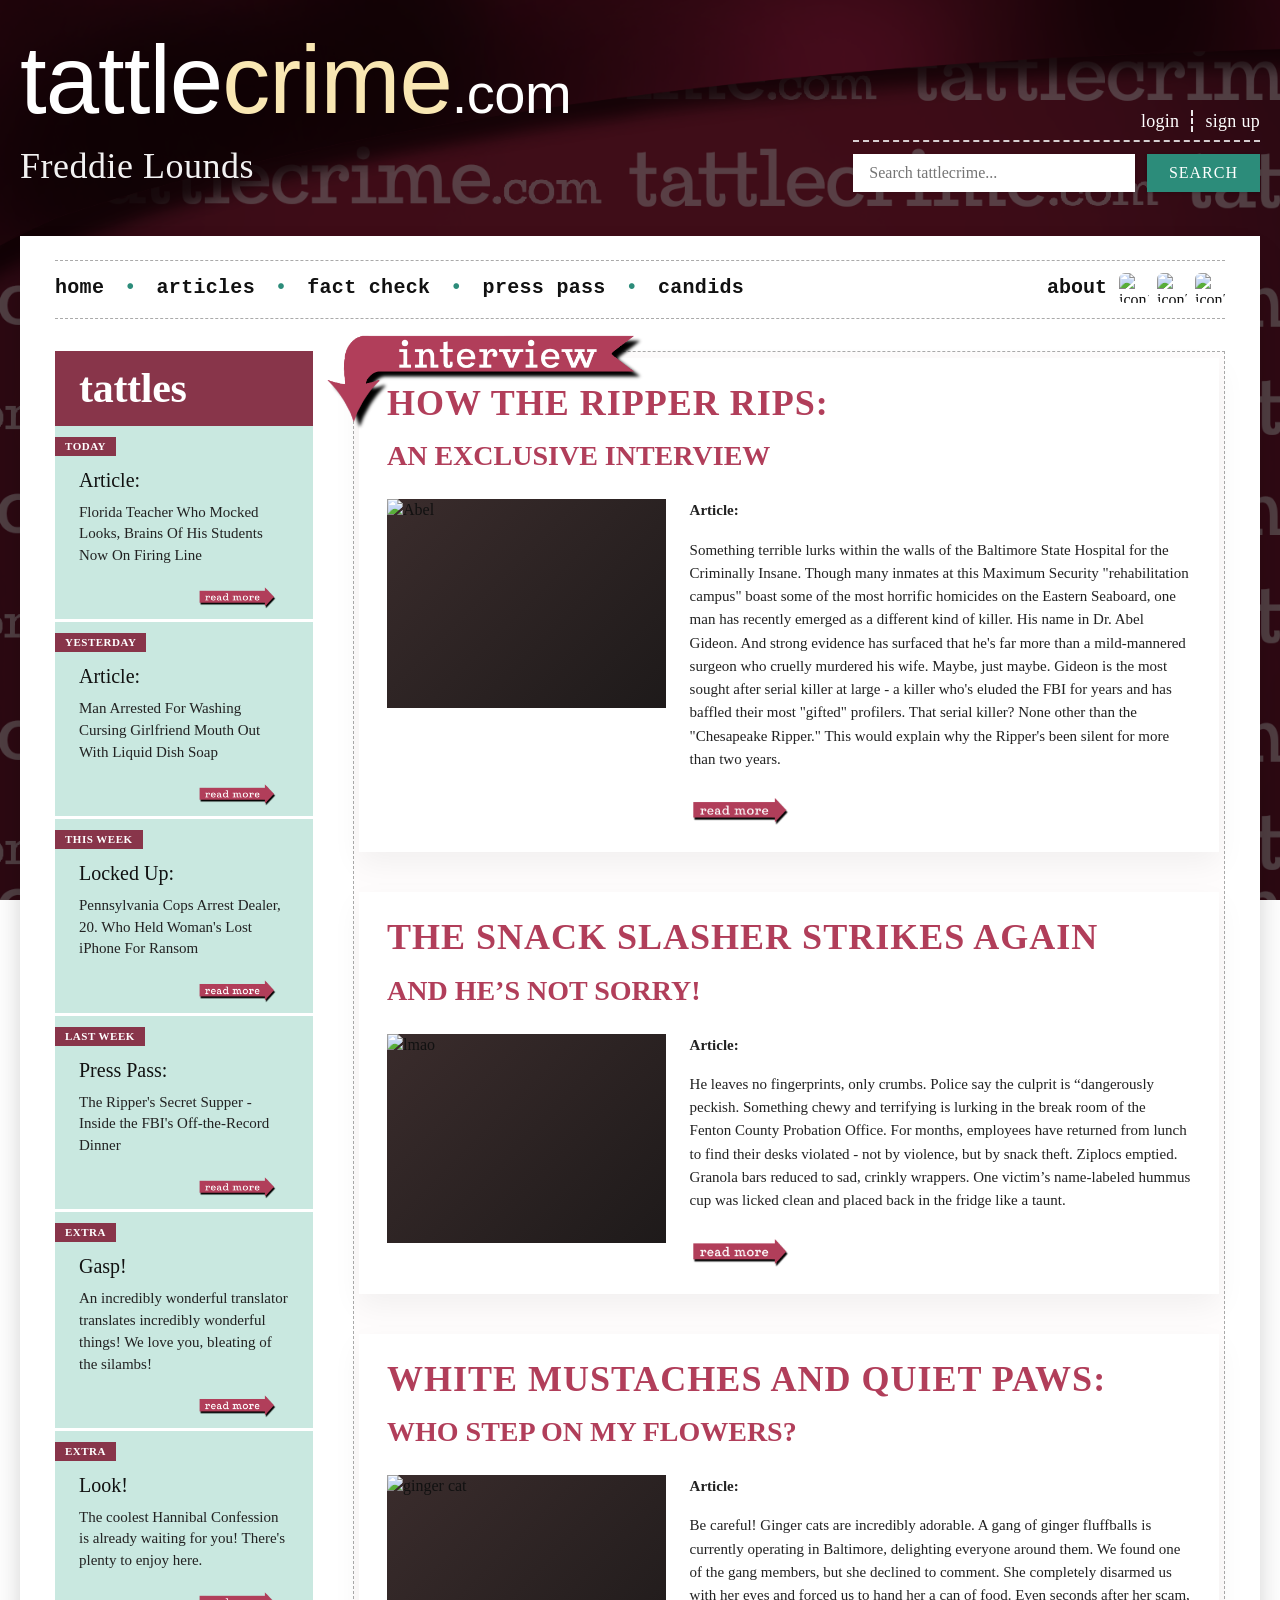
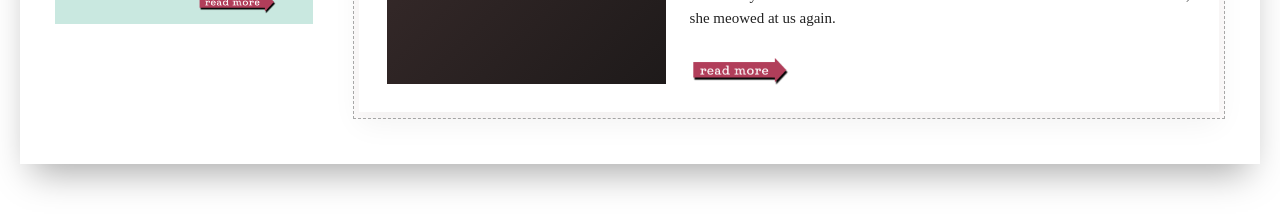
==== index.html @ 9f1c2c2a "Update index.html" ====
<!DOCTYPE html>
<html lang="en">
<head>
    <meta charset="UTF-8">
    <meta name="viewport" content="width=device-width, initial-scale=1.0, user-scalable=yes">
    <title>tattlecrime - Freddie Lounds</title>
    <link rel="icon" type="image/png" href="assets/images/фавиконка.png">
    <link rel="stylesheet" href="style.css">
</head>
<body>

<div class="container">
    <div class="hero-area">
        <div class="hero-flex">
            <div class="brand-section">
                <div class="main-logo">
                    <span class="tattle">tattle</span><span class="crime">crime</span><span class="small-dotcom">.com</span>
                </div>
                <div class="freddie">Freddie Lounds</div>
            </div>
            <div class="user-area">
                <div class="auth-wrapper">
                    <div class="auth-links">
                        <a href="#" id="loginLink">login</a>
                        <span class="vert-dashed" aria-hidden="true"></span>
                        <a href="#" id="signupLink">sign up</a>
                    </div>
                    <div class="auth-underline"></div>
                </div>
                <div class="search-wrapper">
                    <input type="text" class="search-input" placeholder="Search tattlecrime...">
                    <button class="search-btn">SEARCH</button>
                </div>
            </div>
        </div>
    </div>

    <div class="main-card">
        <div class="main-content">
            <div class="top-nav">
                <div class="nav-container">
                    <ul class="nav-links">
                    <li><a href="index.html">home</a></li>
                    <li><a href="articles.html">articles</a></li>
                    <li><a href="fact-check.html">fact check</a></li>
                    <li><a href="press-pass.html">press pass</a></li>
                    <li><a href="candids.html">candids</a></li>
                    </ul>
                    <div class="nav-about">
                        <a href="about.html">about</a>
                        <div class="about-icons">
                            <img src="https://i.pinimg.com/736x/1b/99/b0/1b99b01522fa3359e3e13497f5121773.jpg" alt="icon1">
                            <img src="https://i.pinimg.com/736x/94/68/15/946815f30e42ae74087c273a7ba87dbc.jpg" alt="icon2">
                            <img src="https://i.pinimg.com/736x/0c/ff/4f/0cff4f6ef3db98b8109e8c72e402f188.jpg" alt="icon3">
                        </div>
                    </div>
                </div>
            </div>

            <div class="two-columns">
                <aside class="tattles-side">
                    <div class="tattle-feed">
                        <div class="tattle-feed-header">tattles</div>
                        <div class="mini-tattle-grid">
                            <div class="tattle-item">
                                <div class="tattle-badge">today</div>
                                <div class="tattle-title">Article:</div>
                                <div class="tattle-desc">Florida Teacher Who Mocked Looks, Brains Of His Students Now On Firing Line</div>
                                <div class="tattle-meta">
                                    <a href="https://www.thesmokinggun.com/buster/florida/florida-teacher-mocks-students-768562" target="_blank" rel="noopener noreferrer" class="arrow-link"><img class="arrow-readmore" src="assets/images/СтрелкаЧитатьДалее.png" alt="Read more"></a>
                                </div>
                            </div>
                            <div class="tattle-item">
                                <div class="tattle-badge">yesterday</div>
                                <div class="tattle-title">Article:</div>
                                <div class="tattle-desc">Man Arrested For Washing Cursing Girlfriend Mouth Out With Liquid Dish Soap</div>
                                <div class="tattle-meta">
                                    <a href="https://www.thesmokinggun.com/buster/domestic-abuse/man-busted-for-soap-attack-546091" target="_blank" rel="noopener noreferrer" class="arrow-link"><img class="arrow-readmore" src="assets/images/СтрелкаЧитатьДалее.png" alt="Read more"></a>
                                </div>
                            </div>
                            <div class="tattle-item">
                                <div class="tattle-badge">this week</div>
                                <div class="tattle-title">Locked Up:</div>
                                <div class="tattle-desc">Pennsylvania Cops Arrest Dealer, 20. Who Held Woman's Lost iPhone For Ransom</div>
                                <div class="tattle-meta">
                                    <a href="https://www.thesmokinggun.com/buster/iphone-held-for-ransom-687341" target="_blank" rel="noopener noreferrer" class="arrow-link"><img class="arrow-readmore" src="assets/images/СтрелкаЧитатьДалее.png" alt="Read more"></a>
                                </div>
                            </div>
                            <div class="tattle-item">
                                <div class="tattle-badge">last week</div>
                                <div class="tattle-title">Press Pass:</div>
                                <div class="tattle-desc">The Ripper's Secret Supper - Inside the FBI's Off-the-Record Dinner</div>
                                <div class="tattle-meta">
                                    <a href="https://i.pinimg.com/736x/e5/ea/7c/e5ea7c48233acbc7dee3166dbff428d1.jpg" target="_blank" rel="noopener noreferrer" class="arrow-link"><img class="arrow-readmore" src="assets/images/СтрелкаЧитатьДалее.png" alt="Read more"></a>
                                </div>
                            </div>
                            <div class="tattle-item">
                                <div class="tattle-badge">extra</div>
                                <div class="tattle-title">Gasp!</div>
                                <div class="tattle-desc">An incredibly wonderful translator translates incredibly wonderful things! We love you, bleating of the silambs!</div>
                                <div class="tattle-meta">
                                    <a href="https://t.me/lecterpurr" target="_blank" rel="noopener noreferrer" class="arrow-link"><img class="arrow-readmore" src="assets/images/СтрелкаЧитатьДалее.png" alt="Read more"></a>
                                </div>
                            </div>
                            <div class="tattle-item">
                                <div class="tattle-badge">extra</div>
                                <div class="tattle-title">Look!</div>
                                <div class="tattle-desc">The coolest Hannibal Confession is already waiting for you! There's plenty to enjoy here.</div>
                                <div class="tattle-meta">
                                    <a href="https://t.me/hannibalek" target="_blank" rel="noopener noreferrer" class="arrow-link"><img class="arrow-readmore" src="assets/images/СтрелкаЧитатьДалее.png" alt="Read more"></a>
                                </div>
                            </div>
                        </div>
                    </div>
                </aside>

                <div class="interview-main">
                    <div class="interview-card">
                        <img class="interview-stamp" src="assets/images/СтрелкаИнтервью.png" alt="Interview stamp">
                        <div class="interview-header">
                            <div class="interview-ripper">HOW THE RIPPER RIPS:</div>
                            <div class="interview-subhead">AN EXCLUSIVE INTERVIEW</div>
                        </div>
                        <div class="interview-two-columns">
                            <div class="interview-photo">
                                <div class="interview-photo-placeholder">
                                    <img src="https://m.media-amazon.com/images/M/MV5BMjMyMjkzODMyN15BMl5BanBnXkFtZTgwNzgxMjgzMjE@._V1_FMjpg_UX1000_.jpg" alt="Abel">
                                </div>
                            </div>
                            <div class="interview-text-content">
                                <div class="interview-body">
                                    <p><b>Article:</b></p>
                                    <p>Something terrible lurks within the walls of the Baltimore State Hospital for the Criminally Insane. Though many inmates at this Maximum Security "rehabilitation campus" boast some of the most horrific homicides on the Eastern Seaboard, one man has recently emerged as a different kind of killer. His name in Dr. Abel Gideon. And strong evidence has surfaced that he's far more than a mild-mannered surgeon who cruelly murdered his wife. Maybe, just maybe. Gideon is the most sought after serial killer at large - a killer who's eluded the FBI for years and has baffled their most "gifted" profilers. That serial killer? None other than the "Chesapeake Ripper." This would explain why the Ripper's been silent for more than two years.</p>
                                    <a href="#" class="read-more arrow-link"><img class="arrow-readmore" src="assets/images/СтрелкаЧитатьДалее.png" alt="Read full story"></a>
                                </div>
                            </div>
                        </div>
                    </div>
                    <div class="interview-card">
                        <div class="interview-header">
                            <div class="interview-ripper">THE SNACK SLASHER STRIKES AGAIN</div>
                            <div class="interview-subhead">AND HE’S NOT SORRY!</div>
                        </div>
                        <div class="interview-two-columns">
                            <div class="interview-photo">
                                <div class="interview-photo-placeholder">
                                    <img src="https://i.pinimg.com/1200x/63/76/5e/63765e2ff710f24854427f5236c27b6b.jpg" alt="lmao">
                                </div>
                            </div>
                            <div class="interview-text-content">
                                <div class="interview-body">
                                    <p><b>Article:</b></p>
                                    <p>He leaves no fingerprints, only crumbs. Police say the culprit is “dangerously peckish. Something chewy and terrifying is lurking in the break room of the Fenton County Probation Office. For months, employees have returned from lunch to find their desks violated - not by violence, but by snack theft. Ziplocs emptied. Granola bars reduced to sad, crinkly wrappers. One victim’s name-labeled hummus cup was licked clean and placed back in the fridge like a taunt.</p>
                                    <a href="#" class="read-more arrow-link"><img class="arrow-readmore" src="assets/images/СтрелкаЧитатьДалее.png" alt="Read full story"></a>
                                </div>
                            </div>
                        </div>
                    </div>
                    <div class="interview-card">
                        <div class="interview-header">
                            <div class="interview-ripper">WHITE MUSTACHES AND QUIET PAWS:</div>
                            <div class="interview-subhead">WHO STEP ON MY FLOWERS?</div>
                        </div>
                        <div class="interview-two-columns">
                            <div class="interview-photo">
                                <div class="interview-photo-placeholder">
                                    <img src="https://i.pinimg.com/736x/4e/80/75/4e8075863f6fd8325c39852b2df781ad.jpg" alt="ginger cat">
                                </div>
                            </div>
                            <div class="interview-text-content">
                                <div class="interview-body">
                                    <p><b>Article:</b></p>
                                    <p>Be careful! Ginger cats are incredibly adorable. A gang of ginger fluffballs is currently operating in Baltimore, delighting everyone around them. We found one of the gang members, but she declined to comment. She completely disarmed us with her eyes and forced us to hand her a can of food. Even seconds after her scam, she meowed at us again.</p>
                                    <a href="#" class="read-more arrow-link"><img class="arrow-readmore" src="assets/images/СтрелкаЧитатьДалее.png" alt="Read full story"></a>
                                </div>
                            </div>
                        </div>
                    </div>
                </div>
            </div>
        </div>
    </div>
</div>

<div id="authModal" class="modal">
    <div class="modal-content">
        <span class="close-modal">&times;</span>
        <h2 id="modalTitle">Login</h2>
        <form id="authForm">
            <input type="text" id="modalUsername" placeholder="Username" autocomplete="off" required>
            <input type="password" id="modalPassword" placeholder="Password" required>
            <div id="confirmPasswordGroup" style="display: none;">
                <input type="password" id="modalConfirmPassword" placeholder="Confirm Password">
            </div>
            <button type="submit" id="modalSubmitBtn">Login</button>
        </form>
    </div>
</div>
<script src="script.js"></script>
</body>
</html>
---- style.css ----
* {
    margin: 0;
    padding: 0;
    box-sizing: border-box;
}

@import url('https://fonts.googleapis.com/css2?family=Cabin+Condensed:wght@400;500;600;700&family=Merriweather:ital,wght@0,300;0,400;0,700;0,900;1,300;1,400;1,700;1,900&display=swap');
@import url('https://fonts.googleapis.com/css2?family=Courier+Prime:ital,wght@0,400;0,700;1,400;1,700&display=swap');

body {
    background-image: url('assets/images/ajy.png');
    background-size: cover;
    background-repeat: no-repeat;
    background-attachment: fixed;
    background-position: center;
    position: relative;
    font-family: 'Merriweather', Georgia, serif;
    font-weight: 400;
    line-height: 1.4;
    color: #111;
}

body::before {
    content: "";
    position: fixed;
    top: 0;
    left: 0;
    width: 100%;
    height: 100%;
    background-color: rgba(0, 0, 0, 0.55);
    z-index: 0;
    pointer-events: none;
}

.container,
.hero-area,
.main-card,
.top-nav,
.interview-main,
.tattle-feed {
    position: relative;
    z-index: 1;
}

.container {
    max-width: 1500px;
    margin: 0 auto;
    padding: 0 20px;
}

.hero-area {
    margin-top: 16px;
    margin-bottom: 20px;
    padding: 16px 0 20px 0;
}

.hero-flex {
    display: flex;
    justify-content: space-between;
    align-items: flex-end;
    flex-wrap: wrap;
    gap: 20px;
}

.brand-section {
    flex: 2;
    min-width: 240px;
}

.main-logo {
    margin-bottom: 8px;
    font-family: 'Cabin Condensed', sans-serif;
    font-weight: 400;
    white-space: nowrap;
}

.main-logo .tattle {
    font-size: 96px;
    color: white;
    letter-spacing: -1px;
    line-height: 1;
}

.main-logo .crime {
    font-size: 96px;
    color: #f9e7b3;
    letter-spacing: -1px;
    line-height: 1;
}

.main-logo .small-dotcom {
    font-size: 56px;
    font-weight: 400;
    color: white;
    letter-spacing: -0.5px;
}

.freddie {
    font-size: 36px;
    font-weight: 400;
    color: white;
    letter-spacing: 0.5px;
    margin-top: 4px;
    opacity: 0.95;
    font-family: 'Merriweather', Georgia, serif;
}

.user-area {
    flex: 1;
    min-width: 280px;
    text-align: right;
    display: flex;
    flex-direction: column;
    justify-content: flex-end;
}

.auth-wrapper {
    width: 100%;
    margin-bottom: 12px;
}

.auth-links {
    font-size: 18px;
    font-weight: 400;
    color: white;
    letter-spacing: 0.3px;
    display: inline-flex;
    align-items: center;
    gap: 10px;
    white-space: nowrap;
    font-family: 'Merriweather', Georgia, serif;
}

.auth-links a {
    color: white;
    text-decoration: none;
    transition: opacity 0.2s;
    cursor: pointer;
}

.auth-links a:hover {
    opacity: 0.8;
    text-decoration: underline;
}

.vert-dashed {
    display: inline-block;
    width: 2px;
    height: 1.2em;
    background: none;
    border-right: 2px dashed rgba(255, 255, 255, 0.9);
    vertical-align: middle;
    margin: 0 2px;
}

.auth-underline {
    width: 100%;
    border-bottom: 2px dashed rgba(255, 255, 255, 0.8);
    margin-top: 6px;
}

.search-wrapper {
    display: flex;
    gap: 12px;
    justify-content: flex-end;
    align-items: center;
    flex-wrap: wrap;
    width: 100%;
}

.search-input {
    flex: 2;
    min-width: 180px;
    background-color: white;
    border: none;
    padding: 10px 16px;
    font-size: 16px;
    outline: none;
    font-family: 'Merriweather', Georgia, serif;
    font-weight: 400;
    color: #1a1a1a;
    transition: 0.2s;
    box-shadow: 0 1px 3px rgba(0,0,0,0.1);
    border-radius: 0;
}

.search-input:focus {
    box-shadow: 0 0 0 2px rgba(49, 162, 143, 0.5);
}

.search-btn {
    background-color: #2c8c7a;
    border: none;
    padding: 10px 22px;
    font-size: 16px;
    font-weight: 400;
    color: white;
    cursor: pointer;
    transition: 0.2s;
    letter-spacing: 1px;
    font-family: 'Merriweather', Georgia, serif;
    box-shadow: 0 1px 3px rgba(0,0,0,0.2);
    border-radius: 0;
}

.search-btn:hover {
    background-color: #1f6e5f;
    transform: scale(0.97);
}

.main-card {
    background-color: #ffffff;
    margin-top: 24px;
    margin-bottom: 60px;
    box-shadow: 0 20px 35px -12px rgba(0, 0, 0, 0.35);
    overflow: hidden;
    border-radius: 0;
}

.main-content {
    padding: 24px 35px 45px 35px;
}

.top-nav {
    border-top: 1px dashed #aaa;
    border-bottom: 1px dashed #aaa;
    padding: 12px 0;
    margin-bottom: 32px;
}

.nav-container {
    display: flex;
    justify-content: space-between;
    align-items: baseline;
    flex-wrap: nowrap;
    gap: 20px;
}

.nav-links {
    list-style: none;
    display: flex;
    flex-wrap: nowrap;
    overflow-x: auto;
    -webkit-overflow-scrolling: touch;
    justify-content: flex-start;
    text-transform: lowercase;
    letter-spacing: 0.3px;
    gap: 0;
    margin: 0;
    padding: 0 0 4px 0;
}

.nav-links a {
    font-family: 'Courier Prime', monospace;
    font-weight: 700;
    font-size: 20px;
    color: #111;
    text-decoration: none;
    transition: color 0.2s;
}

.nav-links li:not(:last-child)::after {
    content: " • ";
    margin: 0 20px 0 20px;
    color: #2c8c7a;
    font-family: 'Courier Prime', monospace;
    font-size: 20px;
    font-weight: 700;
    display: inline-block;
}

.nav-links a:hover {
    color: #b13e5a;
}

.nav-about {
    flex-shrink: 0;
    display: flex;
    align-items: center;
    gap: 12px;
}

.about-icons {
    display: flex;
    gap: 8px;
    align-items: center;
}

.about-icons img {
    width: 30px;
    height: 30px;
    object-fit: cover;
    border-radius: 6px;
    display: block;
}

.nav-about a {
    font-family: 'Courier Prime', monospace;
    font-weight: 700;
    font-size: 20px;
    color: #111;
    text-decoration: none;
    transition: color 0.2s;
}

.nav-about a:hover {
    color: #b13e5a;
}

.two-columns {
    display: flex;
    flex-wrap: wrap;
    gap: 40px;
}

.tattles-side {
    flex: 0.9;
    min-width: 240px;
}

.tattle-feed {
    display: flex;
    flex-direction: column;
    background-color: #c9e8e0;
    overflow: hidden;
}

.tattle-feed-header {
    background-color: #88354A;
    color: white;
    font-family: 'Merriweather', Georgia, serif;
    font-weight: 700;
    font-size: 42px;
    text-align: left;
    padding: 8px 24px;
    letter-spacing: -0.3px;
    display: inline-block;
    width: auto;
    margin: 0;
}

.mini-tattle-grid {
    display: flex;
    flex-direction: column;
    gap: 0;
}

.tattle-item {
    padding: 8px 24px 8px 0;
    transition: background 0.2s;
    background: transparent;
    font-family: 'Merriweather', Georgia, serif;
    font-weight: 400;
    border-bottom: none;
}

.tattle-item:not(:last-child) {
    border-bottom: 3px solid white;
}

.tattle-title,
.tattle-desc,
.tattle-meta {
    margin-left: 24px;
}

.tattle-item:hover {
    background-color: rgba(0, 0, 0, 0.05);
}

.tattle-badge {
    display: inline-block;
    background-color: #88354A;
    color: white;
    font-size: 11px;
    font-weight: 700;
    text-transform: uppercase;
    letter-spacing: 0.5px;
    padding: 4px 10px;
    margin-bottom: 10px;
    font-family: 'Merriweather', Georgia, serif;
    border-radius: 0;
    line-height: 1;
}

.tattle-title {
    font-size: 20px;
    font-weight: 400;
    color: #111;
    margin-bottom: 8px;
}

.tattle-desc {
    font-size: 15px;
    color: #222;
    line-height: 1.45;
    margin-bottom: 10px;
    font-weight: 400;
}

.tattle-meta {
    font-size: 12px;
    color: #333;
    padding-top: 8px;
    font-weight: 400;
    border-top: none;
}

.tattle-feed .tattle-meta {
    display: flex;
    justify-content: flex-end;
    padding-right: 12px;
}

.arrow-link {
    display: inline-block;
    text-decoration: none;
    border-bottom: none !important;
    line-height: 1;
}

.arrow-link img {
    width: 100px;   
    max-width: 100%;
    height: auto;
    vertical-align: middle;
    transition: opacity 0.2s, transform 0.2s;
}

.arrow-link:hover img {
    opacity: 0.7;
    transform: scale(0.95);
}

.tattle-meta .arrow-link img {
    width: 80px;
}

.tattle-meta a {
    border-bottom: none !important;
}

.read-more.arrow-link {
    border-bottom: none;
    margin-top: 8px;
}

.tattle-meta a {
    color: #333;
    text-decoration: none;
    transition: color 0.2s, border-color 0.2s;
}

.tattle-meta a:hover {
    color: #b13e5a;
}

.tattle-meta .arrow-link:hover {
    color: inherit;
}

.interview-main {
    flex: 3;
    min-width: 280px;
    background: #fefcfc;
    padding: 6px 5px 6px 5px;
    border: 1px dashed #aaa;
}

.interview-card:not(:last-child) {
    margin-bottom: 40px;
}

.interview-card {
    background: white;
    overflow: hidden;
    box-shadow: 0 12px 28px rgba(0, 0, 0, 0.05);
    border-radius: 0;
}

.interview-header {
    padding: 20px 28px 8px 28px;
    border-bottom: none;
}

.interview-ripper {
    font-size: 36px;
    font-weight: 700;
    color: #b13e5a;
    letter-spacing: 1px;
    margin-bottom: 8px;
    text-transform: uppercase;
    font-family: 'Merriweather', Georgia, serif;
}

.interview-subhead {
    font-size: 28px;
    font-weight: 700;
    color: #b13e5a;
    margin-bottom: 16px;
    text-transform: uppercase;
    font-family: 'Merriweather', Georgia, serif;
}

.interview-two-columns {
    display: flex;
    flex-wrap: wrap;
    gap: 24px;
    padding: 0 28px 24px 28px;
}

.interview-photo {
    flex: 1;
    min-width: 180px;
}

.interview-photo img {
    width: 100%;
    height: 100%;
    object-fit: cover;
    display: block;
}

.interview-photo-placeholder {
    background: linear-gradient(135deg, #3a2c2c 0%, #1e1a1a 100%);
    height: auto;
    aspect-ratio: 4 / 3;
    display: flex;
    align-items: center;
    justify-content: center;
    overflow: hidden;
}

.interview-text-content {
    flex: 1.8;
    min-width: 200px;
}

.interview-text-content .interview-body p {
    font-size: 15px;
    line-height: 1.55;
    color: #222;
    margin-bottom: 16px;
    font-weight: 400;
    font-family: 'Merriweather', Georgia, serif;
}

.read-more {
    display: inline-block;
    margin-top: 8px;
    font-weight: 400;
    color: #b13e5a;
    text-decoration: none;
    border-bottom: 1.5px solid #e2b7c2;
    transition: 0.2s;
    font-family: 'Merriweather', Georgia, serif;
}

.read-more:hover {
    color: #2c8c7a;
    border-bottom-color: #2c8c7a;
}

.interview-card.compact {
    margin-top: 20px;
    margin-bottom: 0;
}

.interview-card.compact .interview-header {
    padding: 12px 28px 4px 28px;
}

.interview-card.compact .interview-ripper {
    font-size: 22px;
    margin-bottom: 4px;
}

.interview-card.compact .interview-subhead {
    font-size: 18px;
    margin-bottom: 8px;
}

.interview-card.compact .interview-two-columns {
    padding: 0 28px 16px 28px;
    gap: 18px;
}

.interview-card.compact .interview-two-columns {
    flex-direction: row;
}

.interview-card.compact .interview-photo {
    flex: 0.7;
    min-width: 120px;
}

.interview-card.compact .interview-photo-placeholder {
    aspect-ratio: 3 / 4;
    background: linear-gradient(135deg, #4a3b3b 0%, #2a2222 100%);
}

.interview-card.compact .interview-photo-placeholder img {
    width: 100%;
    height: 100%;
    object-fit: cover;
}

.interview-card.compact .interview-text-content {
    flex: 1.2;
}

.interview-card.compact .interview-text-content .interview-body p {
    font-size: 13px;
    line-height: 1.45;
    margin-bottom: 8px;
}

.interview-card.compact .read-more {
    margin-top: 4px;
    font-size: 13px;
}

@media (max-width: 850px) {
    .interview-card.compact .interview-two-columns {
        flex-direction: column;
    }
    .interview-card.compact .interview-photo {
        order: 2;
        flex: auto;
        max-width: 260px;
        align-self: center;
    }
    .interview-card.compact .interview-text-content {
        order: 1;
    }
}

.modal {
    display: none;
    position: fixed;
    top: 0;
    left: 0;
    width: 100%;
    height: 100%;
    background-color: rgba(0, 0, 0, 0.75);
    z-index: 2000;
    justify-content: center;
    align-items: center;
    backdrop-filter: blur(2px);
}

.modal-content {
    background-color: #fff;
    width: 90%;
    max-width: 450px;
    padding: 25px 30px 35px 30px;
    border-radius: 0;
    box-shadow: 0 20px 40px rgba(0, 0, 0, 0.3);
    position: relative;
    font-family: 'Merriweather', Georgia, serif;
    animation: fadeInUp 0.2s ease-out;
}

@keyframes fadeInUp {
    from {
        opacity: 0;
        transform: translateY(20px);
    }
    to {
        opacity: 1;
        transform: translateY(0);
    }
}

.close-modal {
    position: absolute;
    top: 12px;
    right: 20px;
    font-size: 32px;
    font-weight: 300;
    cursor: pointer;
    color: #aaa;
    transition: color 0.2s;
    line-height: 1;
}

.close-modal:hover {
    color: #b13e5a;
}

.modal-content h2 {
    font-size: 28px;
    font-weight: 700;
    color: #b13e5a;
    margin-bottom: 20px;
    letter-spacing: -0.2px;
    font-family: 'Merriweather', Georgia, serif;
    border-left: 4px solid #2c8c7a;
    padding-left: 12px;
}

.modal-content form {
    display: flex;
    flex-direction: column;
    gap: 18px;
}

.modal-content input {
    width: 100%;
    padding: 12px 14px;
    font-size: 16px;
    font-family: 'Merriweather', Georgia, serif;
    border: 1px solid #ccc;
    background: #fff;
    transition: 0.2s;
    outline: none;
    border-radius: 0;
}

.modal-content input:focus {
    border-color: #2c8c7a;
    box-shadow: 0 0 0 2px rgba(44, 140, 122, 0.2);
}

.modal-content button {
    background-color: #88354A;
    border: none;
    padding: 12px;
    font-size: 18px;
    font-weight: 700;
    color: white;
    cursor: pointer;
    transition: 0.2s;
    letter-spacing: 1px;
    font-family: 'Merriweather', Georgia, serif;
    margin-top: 10px;
    border-radius: 0;
    width: 100%;
}

.modal-content button:hover {
    background-color: #6b2a3b;
    transform: scale(0.98);
}

#confirmPasswordGroup {
    transition: all 0.1s;
}

@media (max-width: 950px) {
    .main-logo .tattle,
    .main-logo .crime {
        font-size: 74px;
    }
    .main-logo .small-dotcom {
        font-size: 44px;
    }
    .freddie {
        font-size: 28px;
    }
    .arrow-link img {
        width: 70px;
    }
    .tattle-meta .arrow-link img {
        width: 55px;
    }
}

@media (max-width: 850px) {
    .hero-area {
        margin-top: 12px;
    }
    .hero-flex {
        flex-direction: column;
        align-items: stretch;
    }
    .user-area {
        align-items: stretch;
        text-align: left;
        justify-content: flex-start;
    }
    .search-wrapper {
        justify-content: flex-start;
    }
    .main-logo .tattle,
    .main-logo .crime {
        font-size: 58px;
    }
    .main-logo .small-dotcom {
        font-size: 34px;
    }
    .freddie {
        font-size: 26px;
    }
    .two-columns {
        flex-direction: column;
    }
    .tattles-side {
        flex: auto;
    }
    .interview-main {
        flex: auto;
    }
    .main-content {
        padding: 20px 20px 35px 20px;
    }
    .interview-two-columns {
        flex-direction: column;
    }
    .interview-photo {
        order: 2;
    }
    .interview-text-content {
        order: 1;
    }
    .auth-underline {
        width: 100%;
    }
    .main-logo {
        white-space: normal;
    }
    .nav-container {
        flex-direction: column;
        align-items: flex-start;
    }
    .nav-about {
        margin-top: 8px;
    }
    .modal-content {
        padding: 20px 22px 30px 22px;
    }
    .arrow-link img {
        width: 60px;
    }
    .tattle-meta .arrow-link img {
        width: 48px;
    }
}

@media (max-width: 550px) {
    .container {
        padding: 0 18px;
    }
    .hero-area {
        margin-top: 8px;
        padding: 12px 0 16px 0;
    }
    .nav-links li:not(:last-child)::after {
        margin: 0 12px 0 12px;
    }
    .search-wrapper {
        flex-direction: column;
        align-items: stretch;
    }
    .search-btn {
        width: 100%;
    }
    .auth-links {
        flex-wrap: wrap;
        white-space: normal;
        gap: 8px;
    }
    .vert-dashed {
        height: 18px;
    }
    .main-logo .tattle,
    .main-logo .crime {
        font-size: 46px;
    }
    .main-logo .small-dotcom {
        font-size: 28px;
    }
    .freddie {
        font-size: 22px;
    }
    .tattle-item {
        padding: 8px 18px 8px 0;
    }
    .tattle-title,
    .tattle-desc,
    .tattle-meta {
        margin-left: 18px;
    }
    .tattle-feed-header {
        font-size: 32px;
        padding: 8px 20px;
    }
    .interview-header {
        padding: 16px 20px 6px 20px;
    }
    .interview-two-columns {
        padding: 0 20px 20px 20px;
    }
    .tattle-badge {
        font-size: 9px;
        padding: 3px 8px;
    }
    .tattle-title {
        font-size: 18px;
    }
    .interview-ripper {
        font-size: 24px;
    }
    .interview-subhead {
        font-size: 18px;
    }
    .nav-links a,
    .nav-about a {
        font-size: 18px;
    }
    .nav-links li:not(:last-child)::after {
        font-size: 18px;
    }
    .about-icons img {
        width: 30px;
        height: 30px;
    }
    .modal-content h2 {
        font-size: 24px;
    }
    .modal-content input {
        padding: 10px 12px;
    }

    .interview-card.compact .interview-ripper {
        font-size: 18px;
    }
    .interview-card.compact .interview-subhead {
        font-size: 14px;
    }
    .interview-card.compact .interview-two-columns {
        padding: 0 20px 16px 20px;
    }
    .arrow-link img {
        width: 48px;
    }
    .tattle-meta .arrow-link img {
        width: 38px;
    }
}

button, input, .main-card, .tattle-item, .interview-card, .search-input, .search-btn, .tattle-feed, .interview-main, .tattle-badge, .modal-content, .modal-content input, .modal-content button {
    border-radius: 0 !important;
}

i, em, .italic {
    font-style: normal;
}

.interview-card {
    position: relative;
    overflow: visible;
}

.interview-card:first-child .interview-stamp {
    position: absolute;
    top: -30px;
    left: -38px;
    transform: scale(0.55);
    transform-origin: top left;
    pointer-events: none;
    z-index: 10;
    max-width: none;
    height: auto;
}
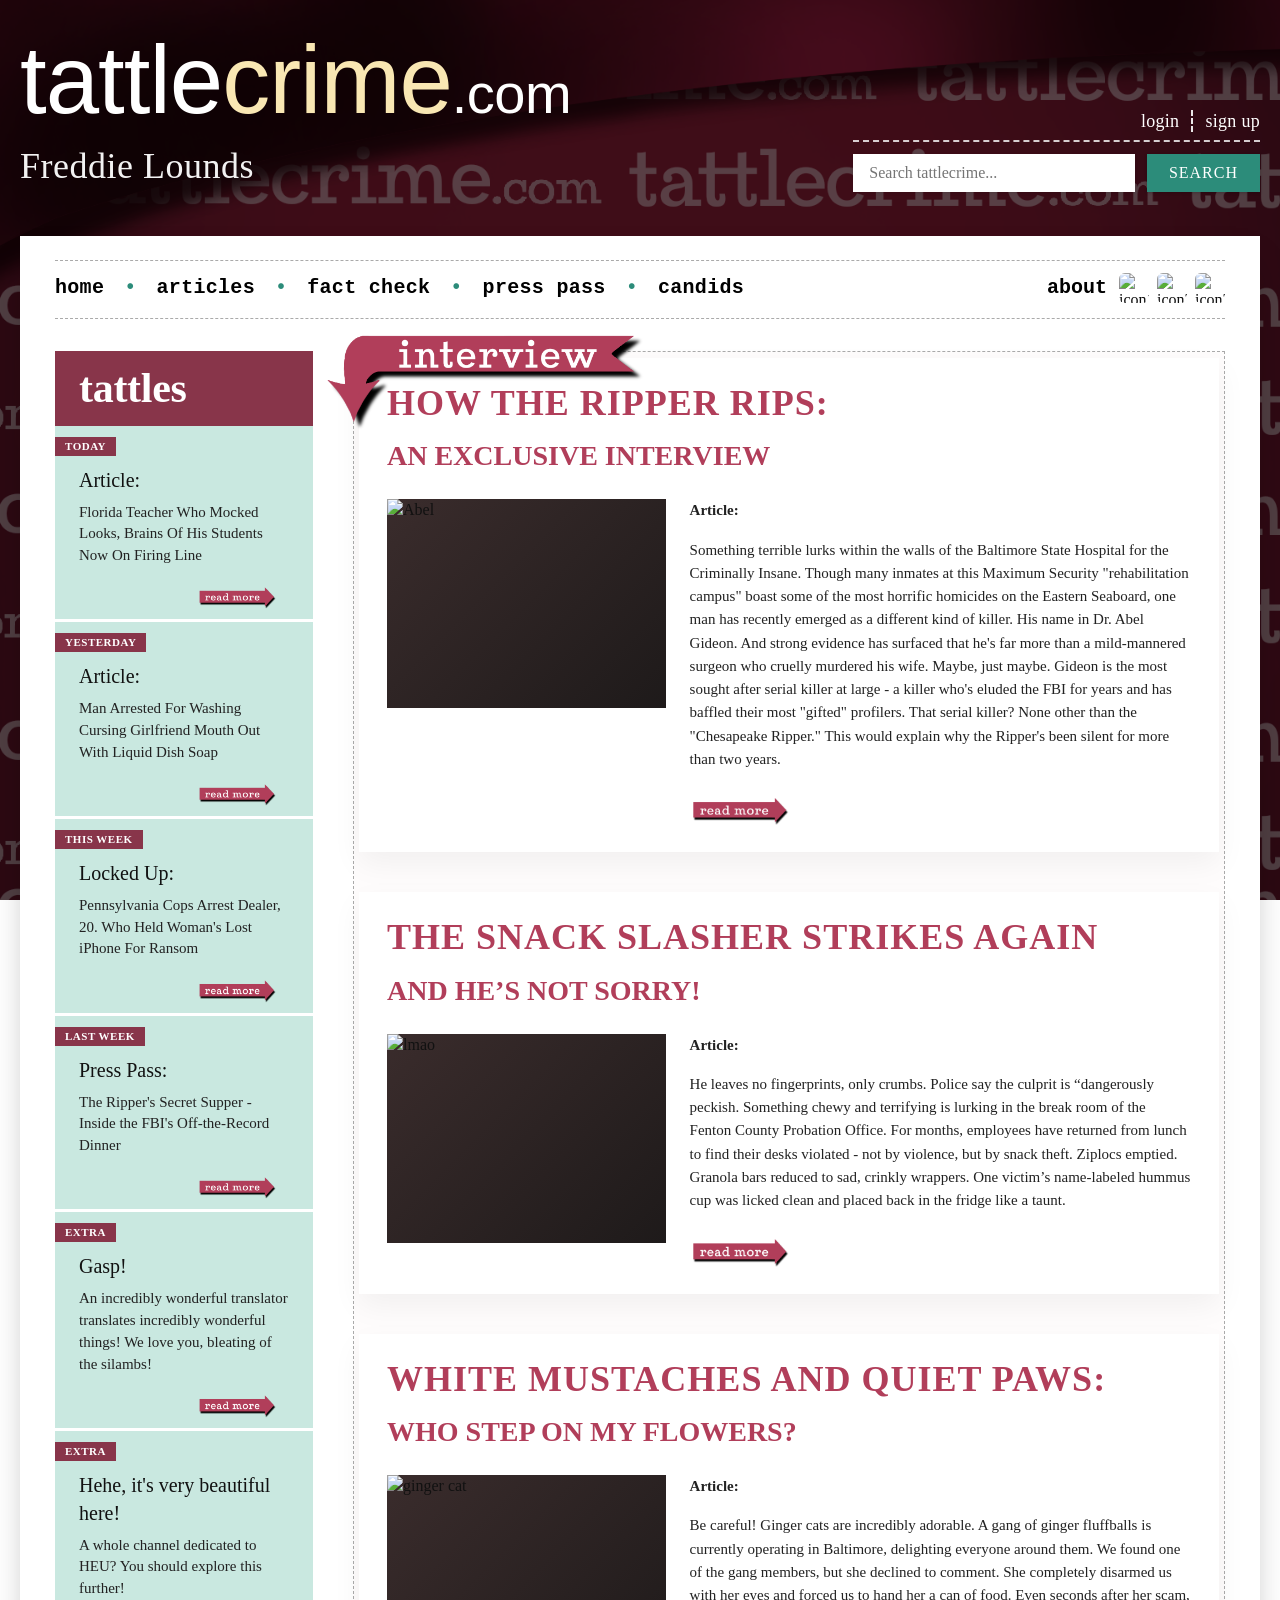
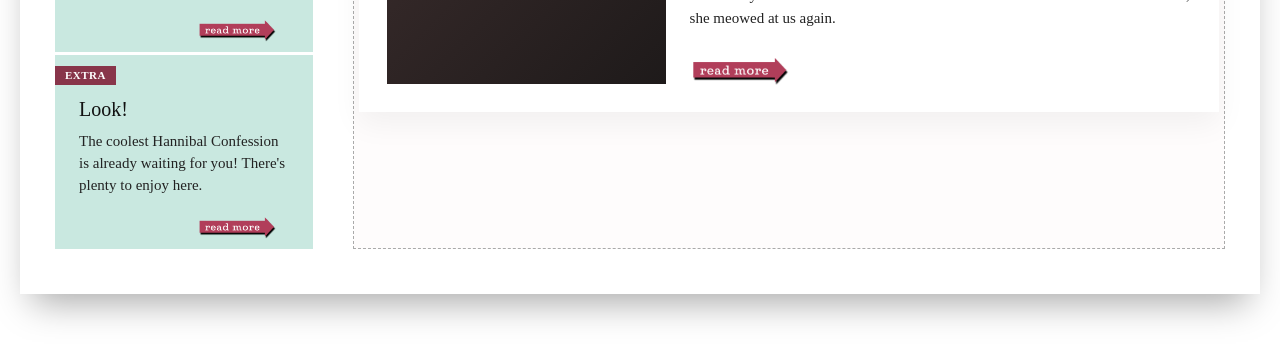
==== commit 401724ca: "Update index.html" ====
--- a/index.html
+++ b/index.html
@@ -104,6 +104,14 @@
                             </div>
                             <div class="tattle-item">
                                 <div class="tattle-badge">extra</div>
+                                <div class="tattle-title">Hehe, it's very beautiful here!</div>
+                                <div class="tattle-desc">A whole channel dedicated to HEU? You should explore this further!</div>
+                                <div class="tattle-meta">
+                                    <a href="https://t.me/heuconfession" target="_blank" rel="noopener noreferrer" class="arrow-link"><img class="arrow-readmore" src="assets/images/СтрелкаЧитатьДалее.png" alt="Read more"></a>
+                                </div>
+                            </div>
+                            <div class="tattle-item">
+                                <div class="tattle-badge">extra</div>
                                 <div class="tattle-title">Look!</div>
                                 <div class="tattle-desc">The coolest Hannibal Confession is already waiting for you! There's plenty to enjoy here.</div>
                                 <div class="tattle-meta">
--- a/style.css
+++ b/style.css
@@ -13,11 +13,11 @@
     background-repeat: no-repeat;
     background-attachment: fixed;
     background-position: center;
-    position: relative;
     font-family: 'Merriweather', Georgia, serif;
     font-weight: 400;
     line-height: 1.4;
     color: #111;
+    position: relative;
 }
 
 body::before {
@@ -181,7 +181,6 @@
     color: #1a1a1a;
     transition: 0.2s;
     box-shadow: 0 1px 3px rgba(0,0,0,0.1);
-    border-radius: 0;
 }
 
 .search-input:focus {
@@ -200,7 +199,6 @@
     letter-spacing: 1px;
     font-family: 'Merriweather', Georgia, serif;
     box-shadow: 0 1px 3px rgba(0,0,0,0.2);
-    border-radius: 0;
 }
 
 .search-btn:hover {
@@ -214,7 +212,6 @@
     margin-bottom: 60px;
     box-shadow: 0 20px 35px -12px rgba(0, 0, 0, 0.35);
     overflow: hidden;
-    border-radius: 0;
 }
 
 .main-content {
@@ -250,27 +247,29 @@
     padding: 0 0 4px 0;
 }
 
-.nav-links a {
+.nav-links a,
+.nav-about a {
     font-family: 'Courier Prime', monospace;
     font-weight: 700;
     font-size: 20px;
-    color: #111;
+    color: #000000;
     text-decoration: none;
     transition: color 0.2s;
+}
+
+.nav-links a:hover,
+.nav-about a:hover {
+    color: #000000;
 }
 
 .nav-links li:not(:last-child)::after {
     content: " • ";
     margin: 0 20px 0 20px;
-    color: #2c8c7a;
+    color: #2C8C7A;
     font-family: 'Courier Prime', monospace;
     font-size: 20px;
     font-weight: 700;
     display: inline-block;
-}
-
-.nav-links a:hover {
-    color: #b13e5a;
 }
 
 .nav-about {
@@ -292,19 +291,6 @@
     object-fit: cover;
     border-radius: 6px;
     display: block;
-}
-
-.nav-about a {
-    font-family: 'Courier Prime', monospace;
-    font-weight: 700;
-    font-size: 20px;
-    color: #111;
-    text-decoration: none;
-    transition: color 0.2s;
-}
-
-.nav-about a:hover {
-    color: #b13e5a;
 }
 
 .two-columns {
@@ -379,7 +365,6 @@
     padding: 4px 10px;
     margin-bottom: 10px;
     font-family: 'Merriweather', Georgia, serif;
-    border-radius: 0;
     line-height: 1;
 }
 
@@ -420,7 +405,7 @@
 }
 
 .arrow-link img {
-    width: 100px;   
+    width: 100px;
     max-width: 100%;
     height: auto;
     vertical-align: middle;
@@ -475,7 +460,6 @@
     background: white;
     overflow: hidden;
     box-shadow: 0 12px 28px rgba(0, 0, 0, 0.05);
-    border-radius: 0;
 }
 
 .interview-header {
@@ -559,80 +543,6 @@
 .read-more:hover {
     color: #2c8c7a;
     border-bottom-color: #2c8c7a;
-}
-
-.interview-card.compact {
-    margin-top: 20px;
-    margin-bottom: 0;
-}
-
-.interview-card.compact .interview-header {
-    padding: 12px 28px 4px 28px;
-}
-
-.interview-card.compact .interview-ripper {
-    font-size: 22px;
-    margin-bottom: 4px;
-}
-
-.interview-card.compact .interview-subhead {
-    font-size: 18px;
-    margin-bottom: 8px;
-}
-
-.interview-card.compact .interview-two-columns {
-    padding: 0 28px 16px 28px;
-    gap: 18px;
-}
-
-.interview-card.compact .interview-two-columns {
-    flex-direction: row;
-}
-
-.interview-card.compact .interview-photo {
-    flex: 0.7;
-    min-width: 120px;
-}
-
-.interview-card.compact .interview-photo-placeholder {
-    aspect-ratio: 3 / 4;
-    background: linear-gradient(135deg, #4a3b3b 0%, #2a2222 100%);
-}
-
-.interview-card.compact .interview-photo-placeholder img {
-    width: 100%;
-    height: 100%;
-    object-fit: cover;
-}
-
-.interview-card.compact .interview-text-content {
-    flex: 1.2;
-}
-
-.interview-card.compact .interview-text-content .interview-body p {
-    font-size: 13px;
-    line-height: 1.45;
-    margin-bottom: 8px;
-}
-
-.interview-card.compact .read-more {
-    margin-top: 4px;
-    font-size: 13px;
-}
-
-@media (max-width: 850px) {
-    .interview-card.compact .interview-two-columns {
-        flex-direction: column;
-    }
-    .interview-card.compact .interview-photo {
-        order: 2;
-        flex: auto;
-        max-width: 260px;
-        align-self: center;
-    }
-    .interview-card.compact .interview-text-content {
-        order: 1;
-    }
 }
 
 .modal {
@@ -654,7 +564,6 @@
     width: 90%;
     max-width: 450px;
     padding: 25px 30px 35px 30px;
-    border-radius: 0;
     box-shadow: 0 20px 40px rgba(0, 0, 0, 0.3);
     position: relative;
     font-family: 'Merriweather', Georgia, serif;
@@ -714,7 +623,6 @@
     background: #fff;
     transition: 0.2s;
     outline: none;
-    border-radius: 0;
 }
 
 .modal-content input:focus {
@@ -734,7 +642,6 @@
     letter-spacing: 1px;
     font-family: 'Merriweather', Georgia, serif;
     margin-top: 10px;
-    border-radius: 0;
     width: 100%;
 }
 
@@ -747,199 +654,165 @@
     transition: all 0.1s;
 }
 
-@media (max-width: 950px) {
-    .main-logo .tattle,
-    .main-logo .crime {
-        font-size: 74px;
-    }
-    .main-logo .small-dotcom {
-        font-size: 44px;
-    }
-    .freddie {
-        font-size: 28px;
-    }
-    .arrow-link img {
-        width: 70px;
-    }
-    .tattle-meta .arrow-link img {
-        width: 55px;
-    }
-}
-
-@media (max-width: 850px) {
-    .hero-area {
-        margin-top: 12px;
-    }
-    .hero-flex {
-        flex-direction: column;
-        align-items: stretch;
-    }
-    .user-area {
-        align-items: stretch;
-        text-align: left;
-        justify-content: flex-start;
-    }
-    .search-wrapper {
-        justify-content: flex-start;
-    }
-    .main-logo .tattle,
-    .main-logo .crime {
-        font-size: 58px;
-    }
-    .main-logo .small-dotcom {
-        font-size: 34px;
-    }
-    .freddie {
-        font-size: 26px;
-    }
-    .two-columns {
-        flex-direction: column;
-    }
-    .tattles-side {
-        flex: auto;
-    }
-    .interview-main {
-        flex: auto;
-    }
-    .main-content {
-        padding: 20px 20px 35px 20px;
-    }
-    .interview-two-columns {
-        flex-direction: column;
-    }
-    .interview-photo {
-        order: 2;
-    }
-    .interview-text-content {
-        order: 1;
-    }
-    .auth-underline {
-        width: 100%;
-    }
-    .main-logo {
-        white-space: normal;
-    }
-    .nav-container {
-        flex-direction: column;
-        align-items: flex-start;
-    }
-    .nav-about {
-        margin-top: 8px;
-    }
-    .modal-content {
-        padding: 20px 22px 30px 22px;
-    }
-    .arrow-link img {
-        width: 60px;
-    }
-    .tattle-meta .arrow-link img {
-        width: 48px;
-    }
-}
-
-@media (max-width: 550px) {
-    .container {
-        padding: 0 18px;
-    }
-    .hero-area {
-        margin-top: 8px;
-        padding: 12px 0 16px 0;
-    }
-    .nav-links li:not(:last-child)::after {
-        margin: 0 12px 0 12px;
-    }
-    .search-wrapper {
-        flex-direction: column;
-        align-items: stretch;
-    }
-    .search-btn {
-        width: 100%;
-    }
-    .auth-links {
-        flex-wrap: wrap;
-        white-space: normal;
-        gap: 8px;
-    }
-    .vert-dashed {
-        height: 18px;
-    }
-    .main-logo .tattle,
-    .main-logo .crime {
-        font-size: 46px;
-    }
-    .main-logo .small-dotcom {
-        font-size: 28px;
-    }
-    .freddie {
-        font-size: 22px;
-    }
-    .tattle-item {
-        padding: 8px 18px 8px 0;
-    }
-    .tattle-title,
-    .tattle-desc,
-    .tattle-meta {
-        margin-left: 18px;
-    }
-    .tattle-feed-header {
-        font-size: 32px;
-        padding: 8px 20px;
-    }
-    .interview-header {
-        padding: 16px 20px 6px 20px;
-    }
-    .interview-two-columns {
-        padding: 0 20px 20px 20px;
-    }
-    .tattle-badge {
-        font-size: 9px;
-        padding: 3px 8px;
-    }
-    .tattle-title {
-        font-size: 18px;
-    }
-    .interview-ripper {
-        font-size: 24px;
-    }
-    .interview-subhead {
-        font-size: 18px;
-    }
-    .nav-links a,
-    .nav-about a {
-        font-size: 18px;
-    }
-    .nav-links li:not(:last-child)::after {
-        font-size: 18px;
-    }
-    .about-icons img {
-        width: 30px;
-        height: 30px;
-    }
-    .modal-content h2 {
-        font-size: 24px;
-    }
-    .modal-content input {
-        padding: 10px 12px;
-    }
-
-    .interview-card.compact .interview-ripper {
-        font-size: 18px;
-    }
-    .interview-card.compact .interview-subhead {
-        font-size: 14px;
-    }
-    .interview-card.compact .interview-two-columns {
-        padding: 0 20px 16px 20px;
-    }
-    .arrow-link img {
-        width: 48px;
-    }
-    .tattle-meta .arrow-link img {
-        width: 38px;
-    }
-}
-
-button, input, .main-card, .tattle-item, .interview-card, .search-input, .search-btn, .tattle-feed, .interview-main, .tattle-badge, .modal-content, .modal-content input, .modal-content button {
+.main-content h1 {
+    font-size: 42px;
+    font-weight: 700;
+    color: #B13E5A;
+    font-family: 'Merriweather', Georgia, serif;
+    letter-spacing: -0.5px;
+    border-left: 6px solid #B13E5A;
+    padding-left: 20px;
+    margin-top: 0;
+    margin-bottom: 8px;
+    text-transform: uppercase;
+}
+
+.main-content p {
+    font-size: 17px;
+    line-height: 1.65;
+    margin-bottom: 22px;
+    color: #2a2a2a;
+}
+
+.main-content a {
+    color: #000000;
+    text-decoration: none;
+    border-bottom: 1px dashed #b13e5a;
+    transition: 0.2s;
+}
+
+.main-content a:hover {
+    color: #2c8c7a;
+    border-bottom-color: #2c8c7a;
+}
+
+.about-footer-note {
+    margin-top: 48px;
+    padding: 24px 28px;
+    background: #f9f1e4;
+    border-top: 2px solid #88354A;
+    border-bottom: 2px solid #88354A;
+    display: flex;
+    flex-wrap: wrap;
+    align-items: center;
+    gap: 20px;
+    font-family: 'Courier Prime', monospace;
+    box-shadow: inset 0 0 0 1px rgba(136, 53, 74, 0.2), 0 8px 12px rgba(0,0,0,0.05);
+}
+
+.about-note-stamp {
+    width: 70px;
+    height: 70px;
+    background-image: url('assets/images/СтрелкаИнтервью.png');
+    background-size: contain;
+    background-repeat: no-repeat;
+    background-position: center;
+    opacity: 0.75;
+    flex-shrink: 0;
+}
+
+.about-note-text {
+    flex: 1;
+    font-size: 15px;
+    font-weight: 400;
+    color: #2c2c2c;
+    display: flex;
+    flex-direction: column;
+    gap: 10px;
+}
+
+.about-note-label {
+    font-weight: 700;
+    letter-spacing: 1.5px;
+    color: #88354A;
+    font-size: 13px;
+    text-transform: uppercase;
+    font-family: 'Cabin Condensed', sans-serif;
+}
+
+.articles-grid {
+    display: grid;
+    grid-template-columns: repeat(auto-fill, minmax(300px, 300px));
+    justify-content: center;
+    gap: 28px;
+    margin-top: 32px;
+}
+
+.article-card {
+    background-color: #C9E8E0;
+    padding: 20px;
+    transition: background 0.2s, transform 0.1s;
+    box-shadow: 0 2px 6px rgba(0,0,0,0.05);
+    width: 100%;
+    aspect-ratio: 1 / 1;
+    display: flex;
+    flex-direction: column;
+    overflow-y: auto;
+}
+
+.article-card:hover {
+    background-color: #bde0d6;
+}
+
+.article-badge {
+    display: inline-block;
+    background-color: #88354A;
+    color: white;
+    font-size: 11px;
+    font-weight: 700;
+    text-transform: uppercase;
+    letter-spacing: 0.5px;
+    padding: 4px 10px;
+    margin-bottom: 12px;
+    font-family: 'Merriweather', Georgia, serif;
+    line-height: 1;
+    align-self: flex-start;
+}
+
+.article-title {
+    font-size: 20px;
+    font-weight: 700;
+    color: #111;
+    margin-bottom: 12px;
+    font-family: 'Merriweather', Georgia, serif;
+    line-height: 1.3;
+}
+
+.article-desc {
+    font-size: 14px;
+    line-height: 1.45;
+    color: #222;
+    margin-bottom: 16px;
+    font-weight: 400;
+    flex: 1;
+    overflow: hidden;
+    display: -webkit-box;
+    -webkit-line-clamp: 6;
+    line-clamp: 6;
+    -webkit-box-orient: vertical;
+}
+
+.article-link {
+    margin-top: auto;
+    display: flex;
+    justify-content: flex-end;
+}
+
+.article-link .arrow-link {
+    border-bottom: none;
+}
+
+.article-link .arrow-link img {
+    width: 90px;
+    transition: opacity 0.2s, transform 0.2s;
+}
+
+.article-link .arrow-link:hover img {
+    opacity: 0.7;
+    transform: scale(0.95);
+}
+
+button, input, .main-card, .tattle-item, .interview-card, .search-input, .search-btn, .tattle-feed, .interview-main, .tattle-badge, .modal-content, .modal-content input, .modal-content button, .article-card {
     border-radius: 0 !important;
 }
 
@@ -963,3 +836,228 @@
     max-width: none;
     height: auto;
 }
+
+@media (max-width: 950px) {
+    .main-logo .tattle,
+    .main-logo .crime {
+        font-size: 74px;
+    }
+    .main-logo .small-dotcom {
+        font-size: 44px;
+    }
+    .freddie {
+        font-size: 28px;
+    }
+    .arrow-link img {
+        width: 70px;
+    }
+    .tattle-meta .arrow-link img {
+        width: 55px;
+    }
+    .article-link .arrow-link img {
+        width: 70px;
+    }
+}
+
+@media (max-width: 850px) {
+    .hero-area {
+        margin-top: 12px;
+    }
+    .hero-flex {
+        flex-direction: column;
+        align-items: stretch;
+    }
+    .user-area {
+        align-items: stretch;
+        text-align: left;
+        justify-content: flex-start;
+    }
+    .search-wrapper {
+        justify-content: flex-start;
+    }
+    .main-logo .tattle,
+    .main-logo .crime {
+        font-size: 58px;
+    }
+    .main-logo .small-dotcom {
+        font-size: 34px;
+    }
+    .freddie {
+        font-size: 26px;
+    }
+    .two-columns {
+        flex-direction: column;
+    }
+    .tattles-side {
+        flex: auto;
+    }
+    .interview-main {
+        flex: auto;
+    }
+    .main-content {
+        padding: 20px 20px 35px 20px;
+    }
+    .interview-two-columns {
+        flex-direction: column;
+    }
+    .interview-photo {
+        order: 2;
+    }
+    .interview-text-content {
+        order: 1;
+    }
+    .auth-underline {
+        width: 100%;
+    }
+    .main-logo {
+        white-space: normal;
+    }
+    .nav-container {
+        flex-direction: column;
+        align-items: flex-start;
+    }
+    .nav-about {
+        margin-top: 8px;
+    }
+    .modal-content {
+        padding: 20px 22px 30px 22px;
+    }
+    .arrow-link img {
+        width: 60px;
+    }
+    .tattle-meta .arrow-link img {
+        width: 48px;
+    }
+    .article-link .arrow-link img {
+        width: 60px;
+    }
+    .articles-grid {
+        gap: 20px;
+    }
+}
+
+@media (max-width: 650px) {
+    .about-footer-note {
+        flex-direction: column;
+        text-align: center;
+        padding: 20px;
+    }
+    .about-note-stamp {
+        width: 55px;
+        height: 55px;
+    }
+    .main-content h1 {
+        font-size: 32px;
+        padding-left: 16px;
+    }
+    .main-content p {
+        font-size: 15px;
+    }
+}
+
+@media (max-width: 550px) {
+    .container {
+        padding: 0 18px;
+    }
+    .hero-area {
+        margin-top: 8px;
+        padding: 12px 0 16px 0;
+    }
+    .nav-links li:not(:last-child)::after {
+        margin: 0 12px 0 12px;
+    }
+    .search-wrapper {
+        flex-direction: column;
+        align-items: stretch;
+    }
+    .search-btn {
+        width: 100%;
+    }
+    .auth-links {
+        flex-wrap: wrap;
+        white-space: normal;
+        gap: 8px;
+    }
+    .vert-dashed {
+        height: 18px;
+    }
+    .main-logo .tattle,
+    .main-logo .crime {
+        font-size: 46px;
+    }
+    .main-logo .small-dotcom {
+        font-size: 28px;
+    }
+    .freddie {
+        font-size: 22px;
+    }
+    .tattle-item {
+        padding: 8px 18px 8px 0;
+    }
+    .tattle-title,
+    .tattle-desc,
+    .tattle-meta {
+        margin-left: 18px;
+    }
+    .tattle-feed-header {
+        font-size: 32px;
+        padding: 8px 20px;
+    }
+    .interview-header {
+        padding: 16px 20px 6px 20px;
+    }
+    .interview-two-columns {
+        padding: 0 20px 20px 20px;
+    }
+    .tattle-badge {
+        font-size: 9px;
+        padding: 3px 8px;
+    }
+    .tattle-title {
+        font-size: 18px;
+    }
+    .interview-ripper {
+        font-size: 24px;
+    }
+    .interview-subhead {
+        font-size: 18px;
+    }
+    .nav-links a,
+    .nav-about a {
+        font-size: 18px;
+    }
+    .nav-links li:not(:last-child)::after {
+        font-size: 18px;
+    }
+    .about-icons img {
+        width: 30px;
+        height: 30px;
+    }
+    .modal-content h2 {
+        font-size: 24px;
+    }
+    .modal-content input {
+        padding: 10px 12px;
+    }
+    .article-title {
+        font-size: 18px;
+    }
+    .article-desc {
+        font-size: 13px;
+        -webkit-line-clamp: 5;
+    }
+    .article-link .arrow-link img {
+        width: 55px;
+    }
+}
+
+.nav-links a,
+.nav-about a {
+    border-bottom: none !important;
+}
+
+.main-content h1 {
+    border-left: none !important;
+    text-transform: none !important;
+    padding-left: 0 !important;
+}
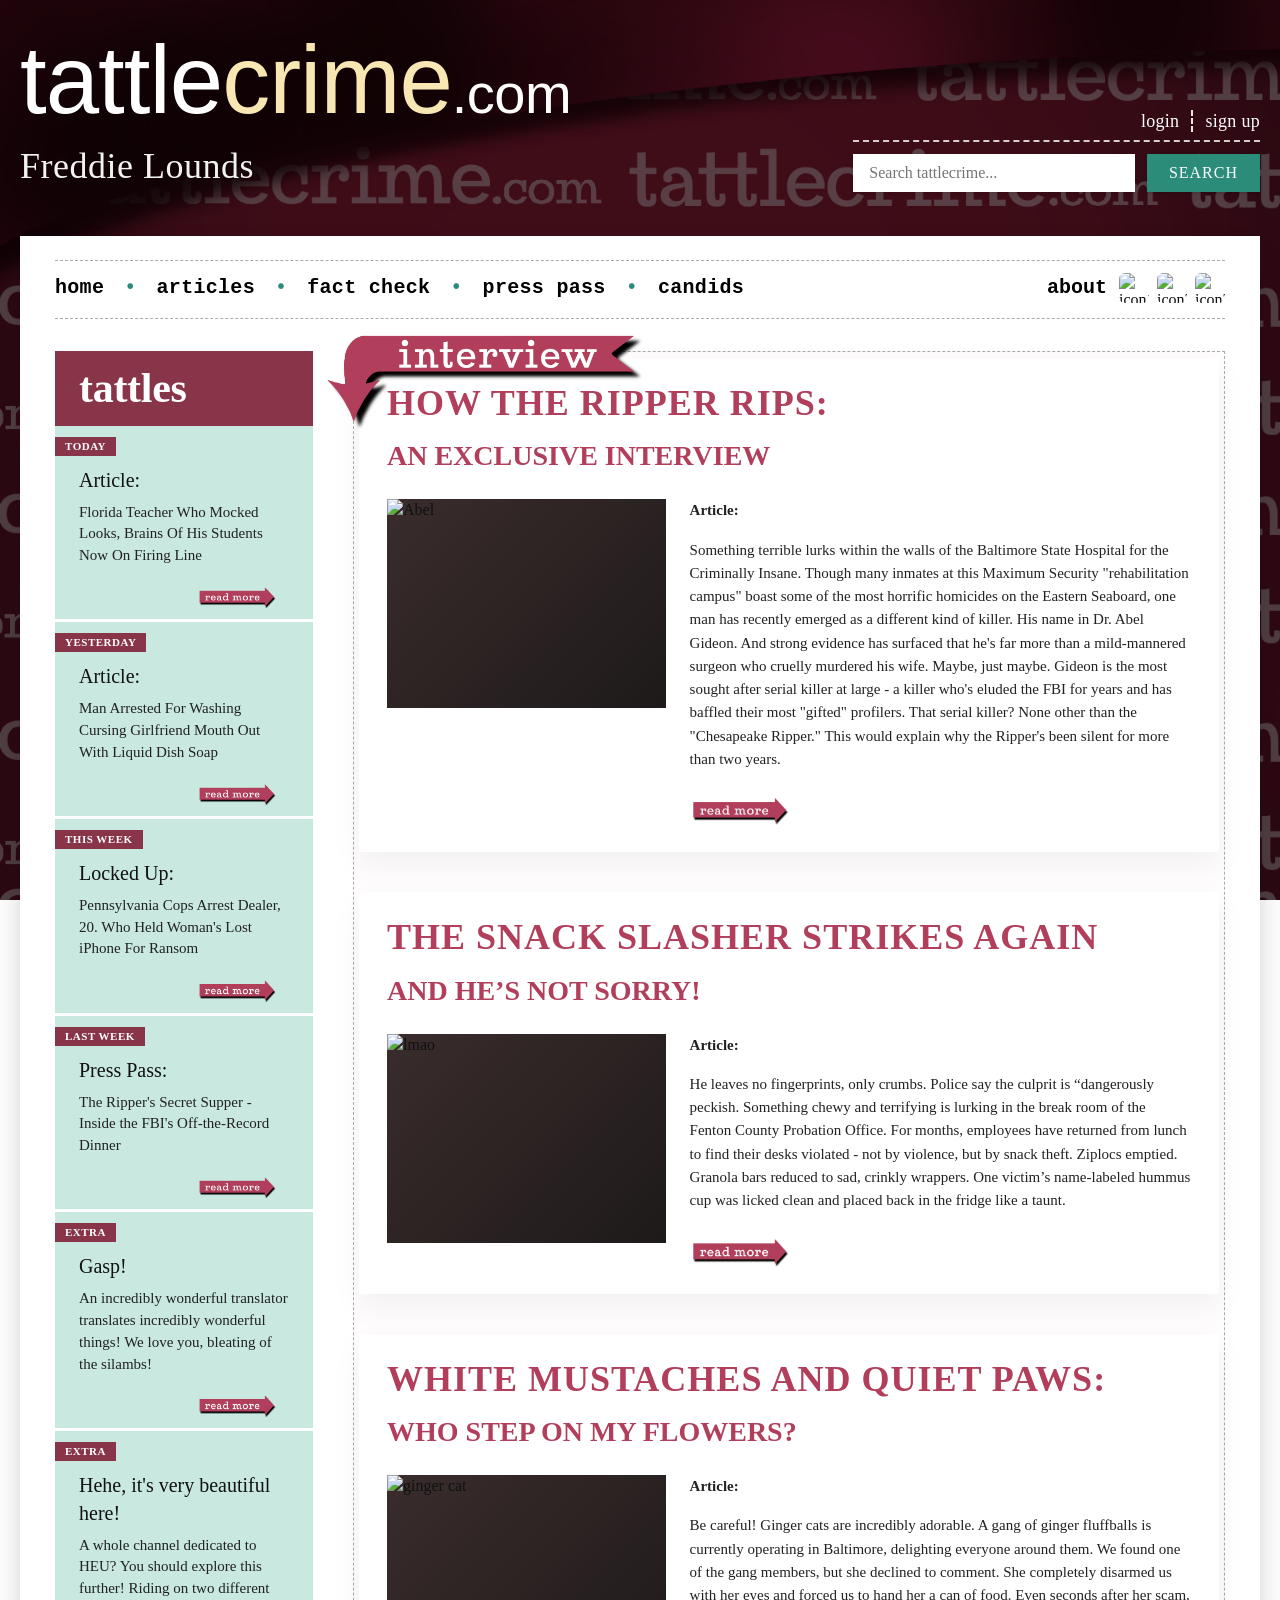
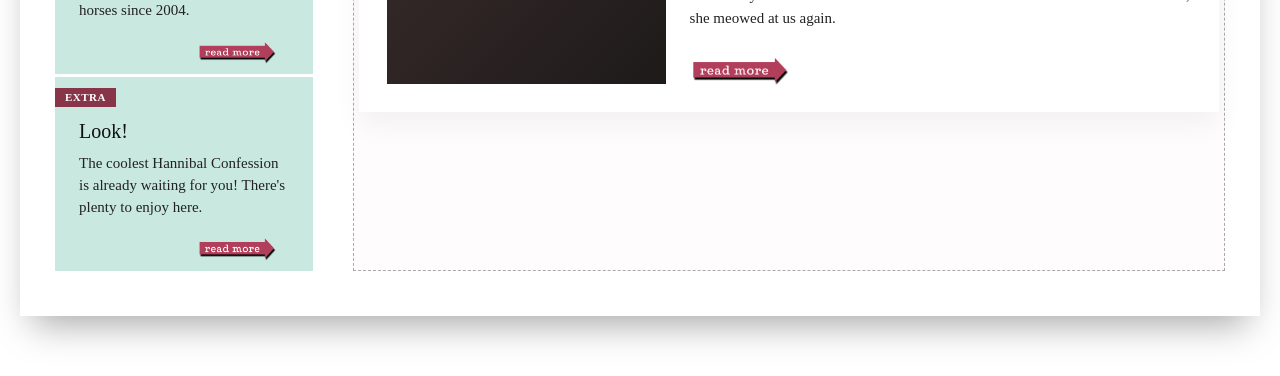
==== commit e75d870e: "Update index.html" ====
--- a/index.html
+++ b/index.html
@@ -105,7 +105,7 @@
                             <div class="tattle-item">
                                 <div class="tattle-badge">extra</div>
                                 <div class="tattle-title">Hehe, it's very beautiful here!</div>
-                                <div class="tattle-desc">A whole channel dedicated to HEU? You should explore this further!</div>
+                                <div class="tattle-desc">A whole channel dedicated to HEU? You should explore this further! Riding on two different horses since 2004.</div>
                                 <div class="tattle-meta">
                                     <a href="https://t.me/heuconfession" target="_blank" rel="noopener noreferrer" class="arrow-link"><img class="arrow-readmore" src="assets/images/СтрелкаЧитатьДалее.png" alt="Read more"></a>
                                 </div>
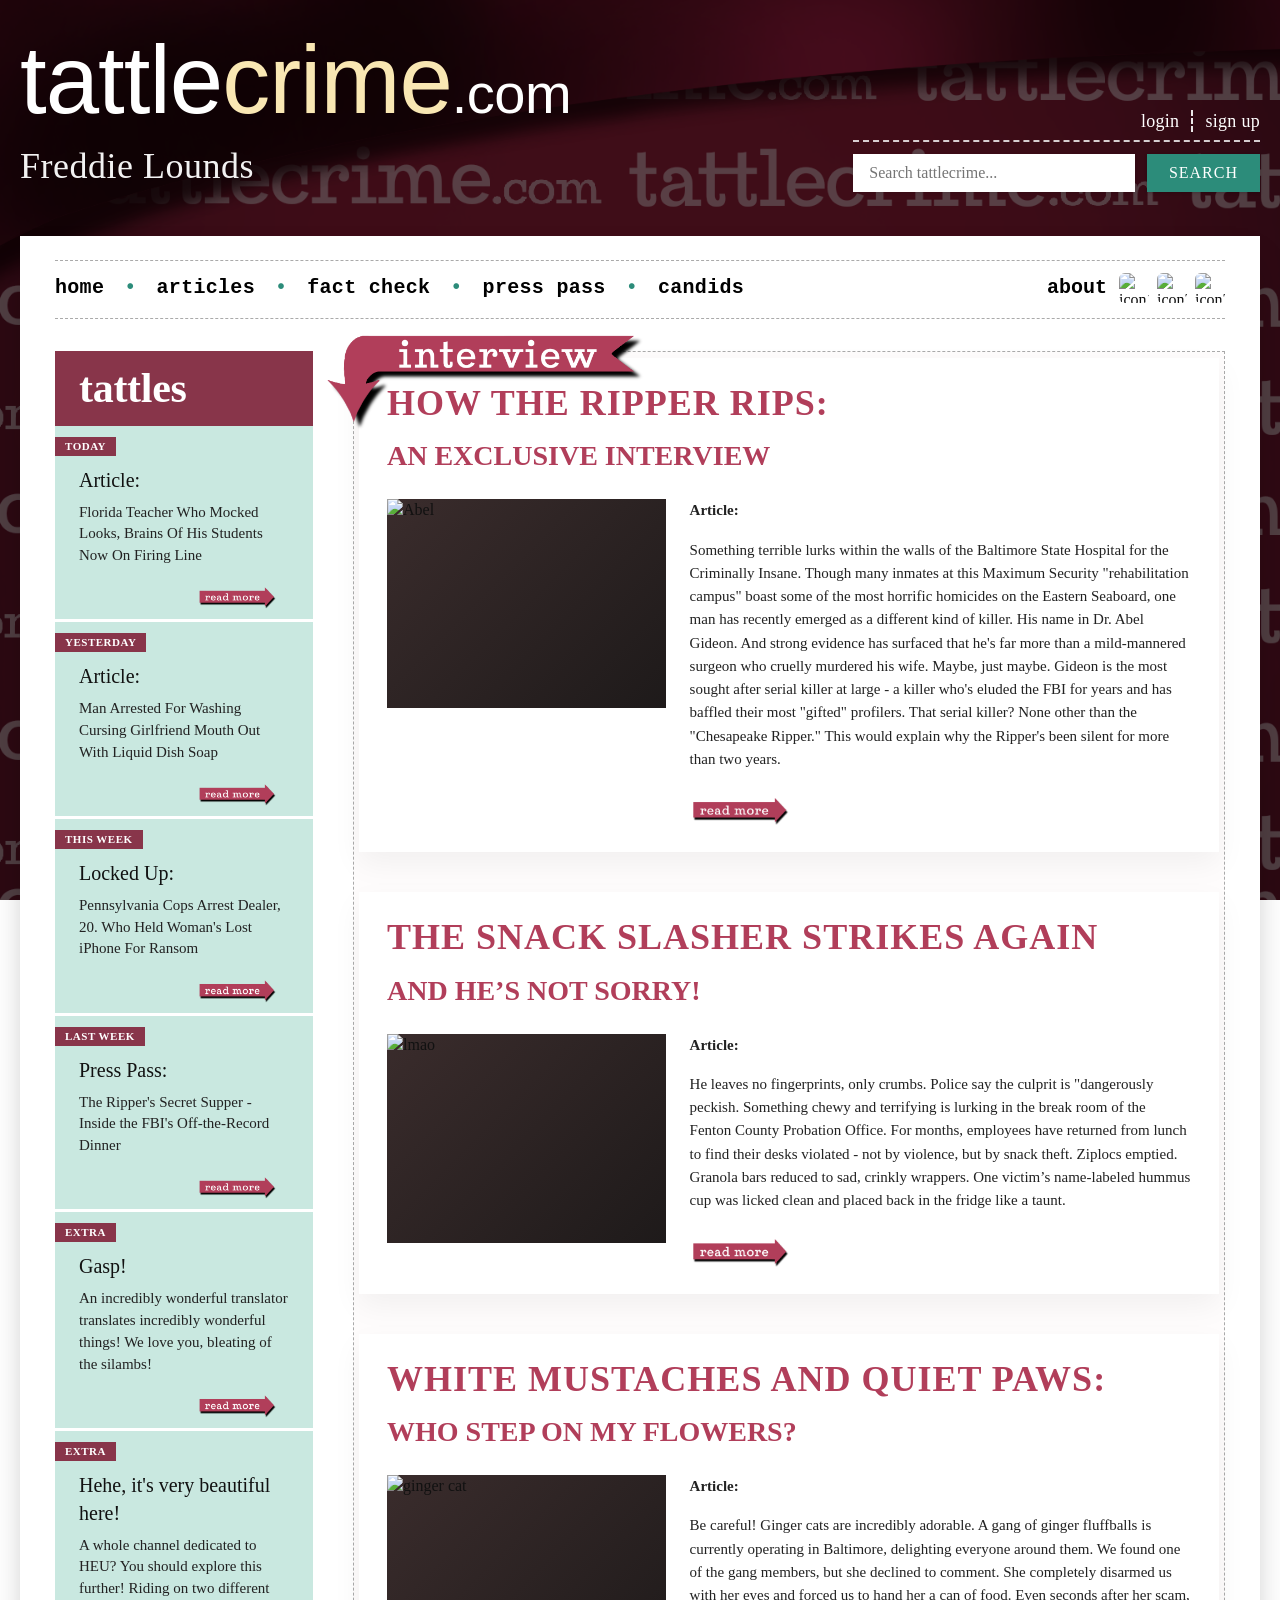
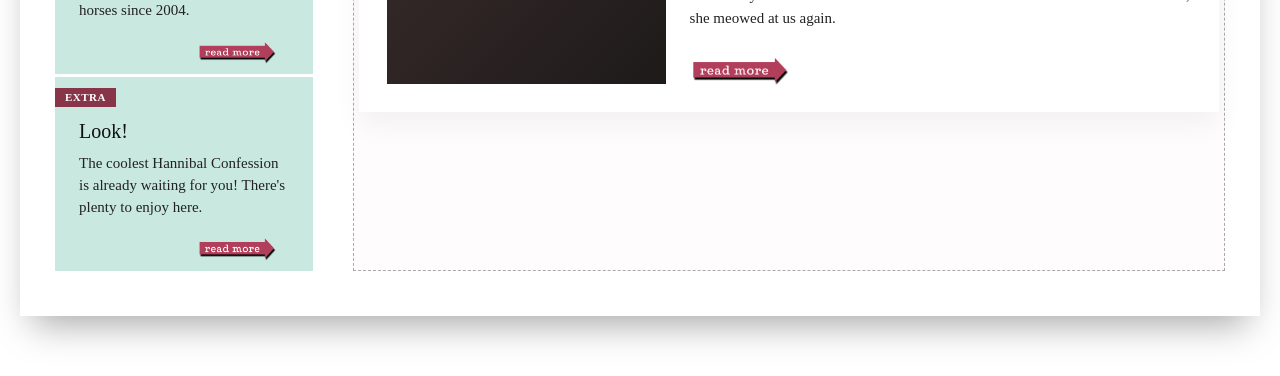
==== commit 0f822aa6: "Update index.html" ====
--- a/index.html
+++ b/index.html
@@ -40,11 +40,11 @@
             <div class="top-nav">
                 <div class="nav-container">
                     <ul class="nav-links">
-                    <li><a href="index.html">home</a></li>
-                    <li><a href="articles.html">articles</a></li>
-                    <li><a href="fact-check.html">fact check</a></li>
-                    <li><a href="press-pass.html">press pass</a></li>
-                    <li><a href="candids.html">candids</a></li>
+                        <li><a href="index.html">home</a></li>
+                        <li><a href="articles.html">articles</a></li>
+                        <li><a href="fact-check.html">fact check</a></li>
+                        <li><a href="press-pass.html">press pass</a></li>
+                        <li><a href="candids.html">candids</a></li>
                     </ul>
                     <div class="nav-about">
                         <a href="about.html">about</a>
@@ -57,6 +57,12 @@
                 </div>
             </div>
 
+            <div id="searchResults" class="search-results-container">
+                <button id="closeResults" class="close-results" aria-label="Close results">✕</button>
+                <h2>Search Results</h2>
+                <div id="resultsList"></div>
+            </div>
+
             <div class="two-columns">
                 <aside class="tattles-side">
                     <div class="tattle-feed">
@@ -158,7 +164,7 @@
                             <div class="interview-text-content">
                                 <div class="interview-body">
                                     <p><b>Article:</b></p>
-                                    <p>He leaves no fingerprints, only crumbs. Police say the culprit is “dangerously peckish. Something chewy and terrifying is lurking in the break room of the Fenton County Probation Office. For months, employees have returned from lunch to find their desks violated - not by violence, but by snack theft. Ziplocs emptied. Granola bars reduced to sad, crinkly wrappers. One victim’s name-labeled hummus cup was licked clean and placed back in the fridge like a taunt.</p>
+                                    <p>He leaves no fingerprints, only crumbs. Police say the culprit is "dangerously peckish. Something chewy and terrifying is lurking in the break room of the Fenton County Probation Office. For months, employees have returned from lunch to find their desks violated - not by violence, but by snack theft. Ziplocs emptied. Granola bars reduced to sad, crinkly wrappers. One victim’s name-labeled hummus cup was licked clean and placed back in the fridge like a taunt.</p>
                                     <a href="#" class="read-more arrow-link"><img class="arrow-readmore" src="assets/images/СтрелкаЧитатьДалее.png" alt="Read full story"></a>
                                 </div>
                             </div>
--- a/style.css
+++ b/style.css
@@ -37,7 +37,8 @@
 .main-card,
 .top-nav,
 .interview-main,
-.tattle-feed {
+.tattle-feed,
+.search-results-container {
     position: relative;
     z-index: 1;
 }
@@ -1061,3 +1062,369 @@
     text-transform: none !important;
     padding-left: 0 !important;
 }
+
+.feature-article {
+    max-width: 860px;
+    margin: 0 auto;
+    padding: 20px 0 40px;
+}
+
+.article-header {
+    margin-bottom: 32px;
+    border-bottom: 2px solid #88354A;
+    padding-bottom: 16px;
+}
+
+.article-section {
+    display: inline-block;
+    background: #88354A;
+    color: white;
+    font-size: 13px;
+    text-transform: uppercase;
+    letter-spacing: 1px;
+    padding: 4px 12px;
+    font-family: 'Cabin Condensed', sans-serif;
+    margin-bottom: 16px;
+}
+
+.feature-article h1 {
+    font-size: 44px;
+    line-height: 1.2;
+    font-weight: 700;
+    color: #B13E5A;
+    margin: 12px 0 8px;
+    font-family: 'Merriweather', Georgia, serif;
+}
+
+.article-meta {
+    font-family: 'Courier Prime', monospace;
+    font-size: 14px;
+    color: #555;
+    margin-top: 8px;
+}
+
+.article-lead {
+    display: flex;
+    flex-wrap: wrap;
+    gap: 28px;
+    margin: 32px 0 28px;
+    align-items: flex-start;
+}
+
+.lead-image {
+    flex: 1.2;
+    min-width: 200px;
+    width: 100%;
+    object-fit: cover;
+    box-shadow: 0 6px 14px rgba(0,0,0,0.1);
+}
+
+.lead-text {
+    flex: 2;
+    font-size: 20px;
+    line-height: 1.5;
+    font-weight: 500;
+    color: #1e1e1e;
+    margin: 0;
+}
+
+.feature-article p {
+    font-size: 18px;
+    line-height: 1.65;
+    margin-bottom: 28px;
+    color: #2a2a2a;
+}
+
+.article-pullquote {
+    font-family: 'Merriweather', Georgia, serif;
+    font-size: 28px;
+    font-weight: 700;
+    line-height: 1.3;
+    color: #B13E5A;
+    border-left: 5px solid #2C8C7A;
+    padding-left: 24px;
+    margin: 32px 0;
+    quotes: none;
+}
+
+.article-image-row {
+    display: flex;
+    flex-wrap: wrap;
+    gap: 24px;
+    margin: 36px 0;
+    justify-content: center;
+}
+
+.article-image-row img {
+    flex: 1;
+    min-width: 120px;
+    max-width: 80%;
+    box-shadow: 0 4px 12px rgba(0,0,0,0.15);
+    border: 1px solid #ddd;
+}
+
+@media (max-width: 700px) {
+    .article-lead {
+        flex-direction: column;
+    }
+    .lead-image {
+        width: 100%;
+    }
+    .feature-article h1 {
+        font-size: 32px;
+    }
+    .article-pullquote {
+        font-size: 22px;
+    }
+    .feature-article p {
+        font-size: 16px;
+    }
+}
+
+.candids-grid {
+    display: grid;
+    grid-template-columns: repeat(auto-fill, minmax(280px, 280px));
+    justify-content: center;
+    gap: 28px;
+    margin-top: 32px;
+}
+
+.candid-card {
+    width: 100%;
+    background: none;
+    box-shadow: 0 2px 6px rgba(0,0,0,0.1);
+    transition: transform 0.2s;
+}
+
+.candid-card:hover {
+    transform: scale(1.02);
+}
+
+.candid-image-wrapper {
+    position: relative;
+    width: 100%;
+    aspect-ratio: 4 / 3;
+    overflow: hidden;
+    cursor: pointer;
+}
+
+.candid-image-wrapper img {
+    width: 100%;
+    height: 100%;
+    object-fit: cover;
+    display: block;
+    transition: transform 0.3s ease;
+}
+
+.candid-card:hover .candid-image-wrapper img {
+    transform: scale(1.05);
+}
+
+.candid-overlay {
+    position: absolute;
+    top: 0;
+    left: 0;
+    width: 100%;
+    height: 100%;
+    background: rgba(0,0,0,0.5);
+    display: flex;
+    align-items: center;
+    justify-content: center;
+    opacity: 0;
+    transition: opacity 0.3s;
+}
+
+.candid-card:hover .candid-overlay {
+    opacity: 1;
+}
+
+.candid-number {
+    font-family: 'Merriweather', Georgia, serif;
+    font-style: italic;
+    font-size: 2.5rem;
+    font-weight: 700;
+    color: white;
+    text-shadow: 2px 2px 4px rgba(0,0,0,0.5);
+}
+
+.lightbox {
+    display: none;
+    position: fixed;
+    top: 0;
+    left: 0;
+    width: 100%;
+    height: 100%;
+    background: rgba(0,0,0,0.9);
+    z-index: 3000;
+    justify-content: center;
+    align-items: center;
+    backdrop-filter: blur(5px);
+}
+
+.lightbox-content {
+    position: relative;
+    max-width: 90%;
+    max-height: 90%;
+    text-align: center;
+}
+
+.lightbox-content img {
+    max-width: 100%;
+    max-height: 85vh;
+    border: 3px solid white;
+    box-shadow: 0 0 20px rgba(0,0,0,0.5);
+}
+
+.lightbox-close {
+    position: absolute;
+    top: -40px;
+    right: 0;
+    font-size: 40px;
+    color: white;
+    cursor: pointer;
+    font-weight: bold;
+    transition: 0.2s;
+}
+
+.lightbox-close:hover {
+    color: #b13e5a;
+}
+
+.lightbox-nav {
+    position: absolute;
+    bottom: -50px;
+    left: 50%;
+    transform: translateX(-50%);
+    display: flex;
+    gap: 30px;
+    background: rgba(0,0,0,0.6);
+    padding: 8px 20px;
+    border-radius: 40px;
+}
+
+.lightbox-dot {
+    font-size: 28px;
+    color: white;
+    cursor: pointer;
+    transition: 0.2s;
+    line-height: 1;
+}
+
+.lightbox-dot:hover {
+    color: #2c8c7a;
+    transform: scale(1.2);
+}
+
+.download-btn {
+    position: absolute;
+    bottom: -50px;
+    right: 0;
+    background: #88354A;
+    color: white;
+    padding: 8px 18px;
+    font-family: 'Merriweather', Georgia, serif;
+    text-decoration: none;
+    font-size: 16px;
+    transition: 0.2s;
+    cursor: pointer;
+    border: none;
+}
+
+.download-btn:hover {
+    background: #2c8c7a;
+    transform: scale(0.97);
+}
+
+@media (max-width: 650px) {
+    .candids-grid {
+        gap: 20px;
+        grid-template-columns: repeat(auto-fill, minmax(240px, 240px));
+    }
+    .candid-number {
+        font-size: 1.8rem;
+    }
+    .lightbox-nav {
+        bottom: -45px;
+        gap: 20px;
+    }
+    .download-btn {
+        bottom: -45px;
+        padding: 6px 14px;
+        font-size: 14px;
+    }
+}
+
+.search-results-container {
+    margin-top: 32px;
+    margin-bottom: 32px;
+    background: #fefcfc;
+    border: 1px dashed #aaa;
+    padding: 20px 28px;
+    display: none;
+}
+
+.search-results-container h2 {
+    font-family: 'Merriweather', Georgia, serif;
+    font-size: 28px;
+    font-weight: 700;
+    color: #b13e5a;
+    margin-bottom: 20px;
+    border-left: 4px solid #2c8c7a;
+    padding-left: 12px;
+}
+
+.search-result-item {
+    margin-bottom: 24px;
+    padding-bottom: 16px;
+    border-bottom: 1px dashed #ccc;
+}
+
+.search-result-item:last-child {
+    border-bottom: none;
+}
+
+.search-result-title {
+    font-size: 20px;
+    font-weight: 700;
+    margin-bottom: 8px;
+}
+
+.search-result-title a {
+    color: #b13e5a;
+    text-decoration: none;
+    border-bottom: 1px dashed #b13e5a;
+}
+
+.search-result-title a:hover {
+    color: #2c8c7a;
+    border-bottom-color: #2c8c7a;
+}
+
+.search-result-desc {
+    font-size: 15px;
+    line-height: 1.45;
+    color: #333;
+    margin-bottom: 6px;
+}
+
+.search-result-meta {
+    font-size: 12px;
+    color: #666;
+    font-family: 'Courier Prime', monospace;
+}
+
+.close-results {
+    background: none;
+    border: none;
+    font-size: 24px;
+    cursor: pointer;
+    float: right;
+    color: #aaa;
+    transition: color 0.2s;
+    font-family: monospace;
+    line-height: 1;
+}
+
+.close-results:hover {
+    color: #b13e5a;
+}
